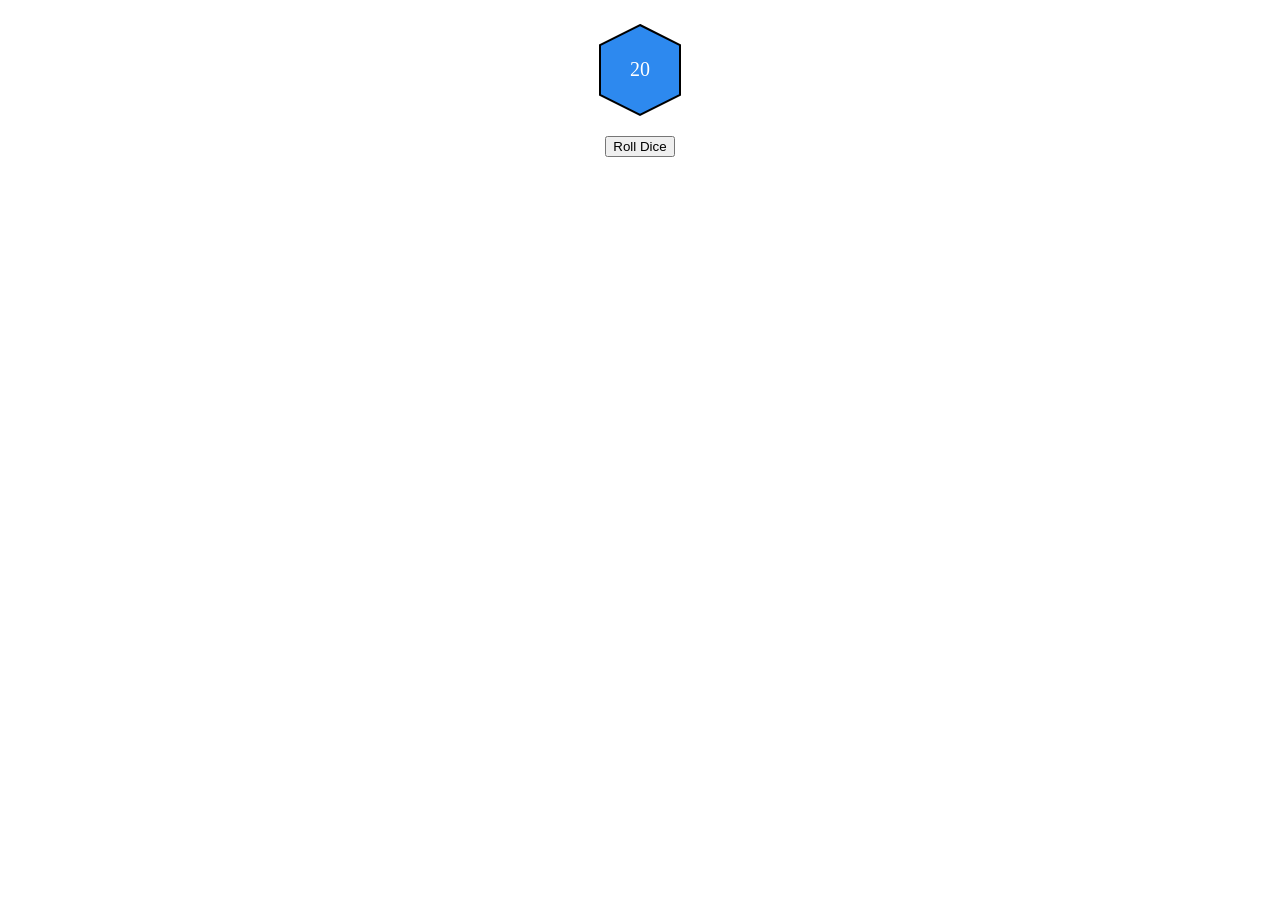
==== dice-roll/test.html @ 88a682dd "Testing Dice Roll Animations D20 Roll" ====
<!DOCTYPE html>
<html lang="en">
    <head>
        <meta charset="UTF-8">
        <meta name="viewport" content="width=device-width, initial-scale=1.0">
        <style>
            #dice-container {
                text-align: center;
                margin-top: 20px;
            }

            #d6-dice-animation {
                width: 50px;
                height: 50px;
                margin: 0 auto;
                background: lightgray;
                display: flex;
                align-items: center;
                justify-content: center;
                font-size: 24px;
                border-radius: 8px;
                animation: none; /* Placeholder for animation */
            }

            #dice-animation {
                width: 100px;
                height: 100px;
                display: block;
                margin: 0 auto;
                transform-origin: center;
                animation: none; /* Placeholder for animation */
            }

            @keyframes roll {
                0% { transform: rotateX(0) rotateY(0); }
                25% { transform: rotateX(90deg) rotateY(0); }
                50% { transform: rotateX(90deg) rotateY(90deg); }
                75% { transform: rotateX(180deg) rotateY(90deg); }
                100% { transform: rotateX(180deg) rotateY(180deg); }
            }
            #dice-animation.rolling {
                animation: roll 1.5s cubic-bezier(0.25, 1, 0.5, 1) infinite;
            }
        </style>
    </head>
    <body>
        <div id="dice-container">
            <svg id="dice-animation" viewBox="0 0 100 100" xmlns="http://www.w3.org/2000/svg">
                <polygon points="50,5 90,25 90,75 50,95 10,75 10,25" fill="#2d89ef" stroke="#000" stroke-width="2"></polygon>
                <text x="50%" y="50%" text-anchor="middle" fill="white" font-size="20px" dy=".3em">20</text>
            </svg>
            <p id="dice-result"></p>
            <button id="roll-dice-btn">Roll Dice</button>
        </div>
        <script>
            document.getElementById('roll-dice-btn').addEventListener('click', () => {
                const diceAnimation = document.getElementById('dice-animation');
                const diceResultText = document.querySelector('#dice-animation text');
                const diceResult = document.getElementById('dice-result');

                // Clear previous result and start rolling animation
                diceResultText.textContent = '';
                //diceAnimation.textContent = ''; // Clear content
                diceAnimation.classList.add('rolling');

                // Simulate dice roll after animation
                setTimeout(() => {
                    diceAnimation.classList.remove('rolling'); // Stop animation
                    const result = rollDice(20); // Roll a d20
                    diceResultText.textContent = result; // Update SVG with result
                    diceResult.textContent = `You rolled a ${result}!`; // Show result
                }, 1500); // Match duration with the animation timing
            });

            function rollDice(sides = 20) {
                return Math.floor(Math.random() * sides) + 1;
            }
        </script>
    </body>
</html>
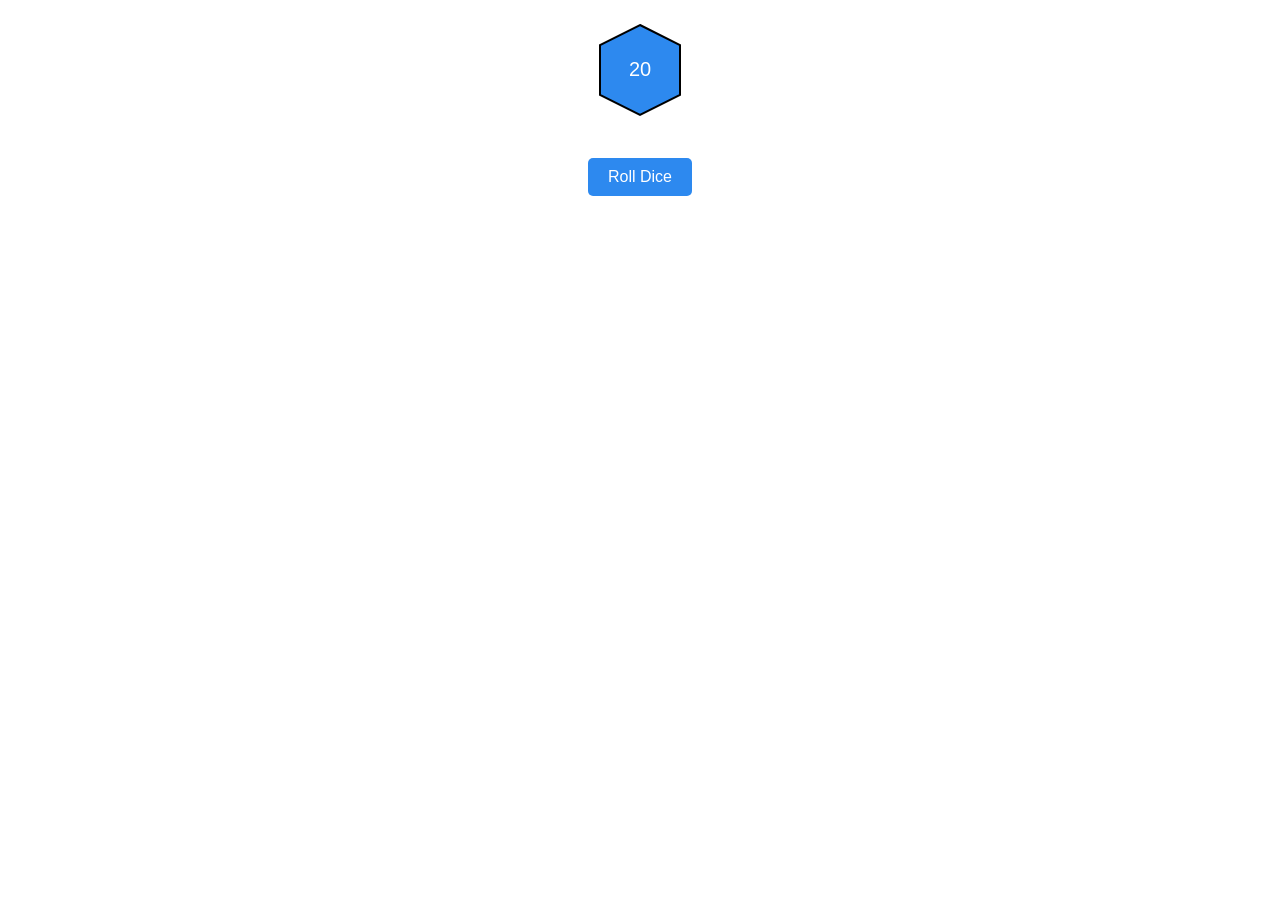
==== commit 13266764: "Testing out Dice Rolls D20 Animation with HTML5 & JS" ====
--- a/dice-roll/test.html
+++ b/dice-roll/test.html
@@ -3,23 +3,16 @@
     <head>
         <meta charset="UTF-8">
         <meta name="viewport" content="width=device-width, initial-scale=1.0">
+        <title>Dice Roller</title>
         <style>
-            #dice-container {
+            body {
+                font-family: Arial, sans-serif;
                 text-align: center;
-                margin-top: 20px;
+                margin: 20px;
             }
 
-            #d6-dice-animation {
-                width: 50px;
-                height: 50px;
-                margin: 0 auto;
-                background: lightgray;
-                display: flex;
-                align-items: center;
-                justify-content: center;
-                font-size: 24px;
-                border-radius: 8px;
-                animation: none; /* Placeholder for animation */
+            #dice-container {
+                margin-top: 20px;
             }
 
             #dice-animation {
@@ -28,7 +21,6 @@
                 display: block;
                 margin: 0 auto;
                 transform-origin: center;
-                animation: none; /* Placeholder for animation */
             }
 
             @keyframes roll {
@@ -38,8 +30,29 @@
                 75% { transform: rotateX(180deg) rotateY(90deg); }
                 100% { transform: rotateX(180deg) rotateY(180deg); }
             }
+
             #dice-animation.rolling {
                 animation: roll 1.5s cubic-bezier(0.25, 1, 0.5, 1) infinite;
+            }
+
+            #dice-result {
+                margin-top: 10px;
+                font-size: 18px;
+            }
+
+            button {
+                margin-top: 20px;
+                padding: 10px 20px;
+                font-size: 16px;
+                background-color: #2d89ef;
+                color: white;
+                border: none;
+                border-radius: 5px;
+                cursor: pointer;
+            }
+
+            button:hover {
+                background-color: #2163b5;
             }
         </style>
     </head>
@@ -49,32 +62,34 @@
                 <polygon points="50,5 90,25 90,75 50,95 10,75 10,25" fill="#2d89ef" stroke="#000" stroke-width="2"></polygon>
                 <text x="50%" y="50%" text-anchor="middle" fill="white" font-size="20px" dy=".3em">20</text>
             </svg>
-            <p id="dice-result"></p>
+            <p id="dice-result" aria-live="polite"></p>
             <button id="roll-dice-btn">Roll Dice</button>
         </div>
         <script>
-            document.getElementById('roll-dice-btn').addEventListener('click', () => {
-                const diceAnimation = document.getElementById('dice-animation');
-                const diceResultText = document.querySelector('#dice-animation text');
-                const diceResult = document.getElementById('dice-result');
+            const rollDiceBtn = document.getElementById('roll-dice-btn');
+            const diceAnimation = document.getElementById('dice-animation');
+            const diceResultText = document.querySelector('#dice-animation text');
+            const diceResult = document.getElementById('dice-result');
 
-                // Clear previous result and start rolling animation
+            rollDiceBtn.addEventListener('click', () => {
+                // Clear previous result and add rolling animation
                 diceResultText.textContent = '';
-                //diceAnimation.textContent = ''; // Clear content
+                diceResult.textContent = '';
                 diceAnimation.classList.add('rolling');
 
-                // Simulate dice roll after animation
+                // Simulate dice roll after animation duration
                 setTimeout(() => {
                     diceAnimation.classList.remove('rolling'); // Stop animation
                     const result = rollDice(20); // Roll a d20
-                    diceResultText.textContent = result; // Update SVG with result
-                    diceResult.textContent = `You rolled a ${result}!`; // Show result
-                }, 1500); // Match duration with the animation timing
+                    diceResultText.textContent = result; // Display result on the dice
+                    diceResult.textContent = `You rolled a ${result}!`; // Update result text
+                }, 1500); // Match this with animation timing
             });
 
+            // Dice rolling logic
             function rollDice(sides = 20) {
                 return Math.floor(Math.random() * sides) + 1;
             }
         </script>
     </body>
-</html>+</html>
